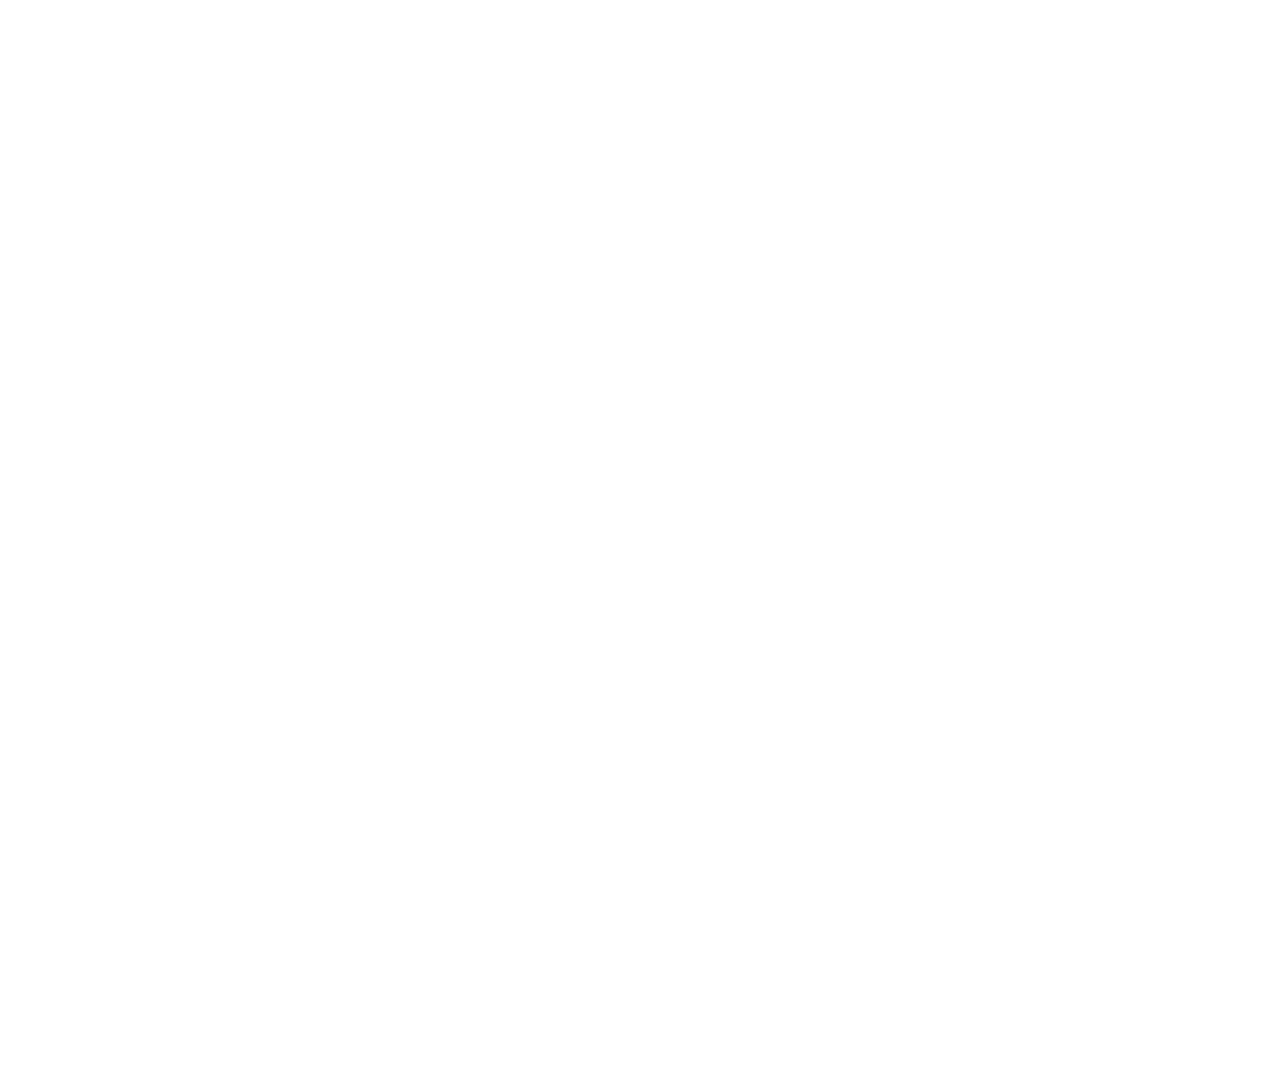
==== amplifier-roll/index.html @ 73123e7e "Initial commit amplifier-roll page" ====
<!DOCTYPE html>
<html lang="en">
<head>
    <meta charset="UTF-8">
    <meta name="viewport" content="width=device-width, initial-scale=1.0">
    <title>Amplifier Rolls</title>

    <link rel="stylesheet" href="style.css">
    <link rel="stylesheet" href="../_shared/utils.css">
</head>
<body>
    <video autoplay loop muted class="screen-position">
        <source src="static/amplifer-roll-bg.mp4">
    </video>
</body>
</html>
---- amplifier-roll/style.css ----
.bg-video {
    position: absolute;
    top: 0;
    left: 0;
    width: 1920px;
    height: 1080px;
}
---- _shared/utils.css ----
@font-face {
    font-family: "Torus";
    font-weight: 300;
    src: url("../fonts/Torus\ Light.otf");
}
@font-face {
    font-family: "Torus";
    font-weight: 400;
    src: url("../fonts/Torus\ Regular.otf");
}
@font-face {
    font-family: "Torus";
    font-weight: 700;
    src: url("../fonts/Torus\ Bold.otf");
}

.screen-position {
    position: absolute;
    top: 0;
    left: 0;
    width: 1920px;
    height: 1080px;
}
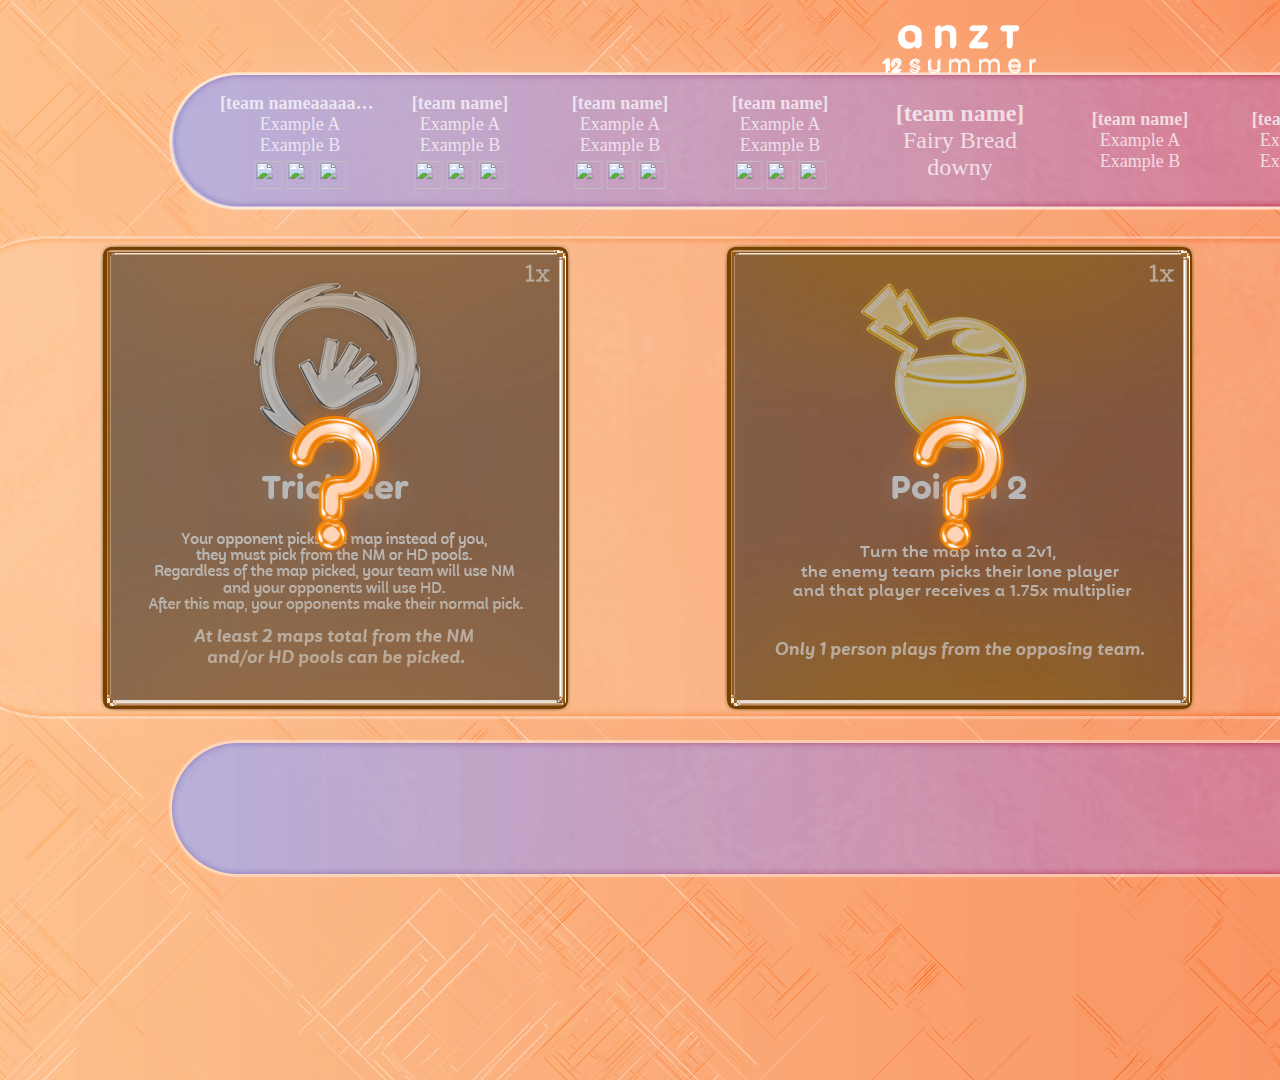
==== commit 48162da0: "Add team roll information and logo styling" ====
--- a/amplifier-roll/index.html
+++ b/amplifier-roll/index.html
@@ -12,5 +12,80 @@
     <video autoplay loop muted class="screen-position">
         <source src="static/amplifer-roll-bg.mp4">
     </video>
+
+    <div class="screen-position main">
+        <img class="logo" src="../_shared/assets/logo.png">
+
+        <div class="teamroll">
+            <img class="teamroll-bg" src="static/teamroll-bg.png">
+            <div class="teamroll-team-container">
+                <div class="team-info team-info-small">
+                    <div class="team-info-text team-name">[team nameaaaaaaaaaaaaa]</div>
+                    <div class="team-info-text player-name">Example A</div>
+                    <div class="team-info-text player-name">Example B</div>
+                    <div class="amplifier-icons">
+                        <img src="static/amplifier-icons/acc-dance.png">
+                        <img src="static/amplifier-icons/acc-dance.png">
+                        <img src="static/amplifier-icons/acc-dance.png">
+                    </div>
+                </div>
+                <div class="team-info team-info-small">
+                    <div class="team-info-text team-name">[team name]</div>
+                    <div class="team-info-text player-name">Example A</div>
+                    <div class="team-info-text player-name">Example B</div>
+                    <div class="amplifier-icons">
+                        <img src="static/amplifier-icons/acc-dance.png">
+                        <img src="static/amplifier-icons/acc-dance.png">
+                        <img src="static/amplifier-icons/acc-dance.png">
+                    </div>
+                </div>
+                <div class="team-info team-info-small">
+                    <div class="team-info-text team-name">[team name]</div>
+                    <div class="team-info-text player-name">Example A</div>
+                    <div class="team-info-text player-name">Example B</div>
+                    <div class="amplifier-icons">
+                        <img src="static/amplifier-icons/acc-dance.png">
+                        <img src="static/amplifier-icons/acc-dance.png">
+                        <img src="static/amplifier-icons/acc-dance.png">
+                    </div>
+                </div>
+                <div class="team-info team-info-small">
+                    <div class="team-info-text team-name">[team name]</div>
+                    <div class="team-info-text player-name">Example A</div>
+                    <div class="team-info-text player-name">Example B</div>
+                    <div class="amplifier-icons">
+                        <img src="static/amplifier-icons/acc-dance.png">
+                        <img src="static/amplifier-icons/acc-dance.png">
+                        <img src="static/amplifier-icons/acc-dance.png">
+                    </div>
+                </div>
+                <div class="team-info team-info-large">
+                    <div class="team-info-text team-name">[team name]</div>
+                    <div class="team-info-text player-name">Fairy Bread</div>
+                    <div class="team-info-text player-name">downy</div>
+                </div>
+                <div class="team-info team-info-small">
+                    <div class="team-info-text team-name">[team name]</div>
+                    <div class="team-info-text player-name">Example A</div>
+                    <div class="team-info-text player-name">Example B</div>
+                </div>
+                <div class="team-info team-info-small">
+                    <div class="team-info-text team-name">[team name]</div>
+                    <div class="team-info-text player-name">Example A</div>
+                    <div class="team-info-text player-name">Example B</div>
+                </div>
+                <div class="team-info team-info-small">
+                    <div class="team-info-text team-name">[team name]</div>
+                    <div class="team-info-text player-name">Example A</div>
+                    <div class="team-info-text player-name">Example B</div>
+                </div>
+                <div class="team-info team-info-small">
+                    <div class="team-info-text team-name">[team name]</div>
+                    <div class="team-info-text player-name">Example A</div>
+                    <div class="team-info-text player-name">Example B</div>
+                </div>
+            </div>
+        </div>
+    </div>
 </body>
 </html>--- a/amplifier-roll/style.css
+++ b/amplifier-roll/style.css
@@ -1,7 +1,76 @@
-.bg-video {
+/* Main Page */
+.main {
+    background-image: url("static/background.png")
+}
+
+/* Logo */
+.logo {
+    position: absolute;
+    top: 25px;
+    left: 50%;
+    transform: translateX(-50%);
+    width: 152px;
+}
+
+/* Team Roll */
+.teamroll {
+    position: absolute;
+    top: 68px;
+    left: 50%;
+    transform: translateX(-50%);
+    width: 1587px;
+    height: 145px;
+}
+/* Team Roll Team Container */
+.teamroll-team-container {
     position: absolute;
     top: 0;
     left: 0;
-    width: 1920px;
-    height: 1080px;
+    width: inherit;
+    height: inherit;
+    display: flex;
+    justify-content: center;
+    align-items: center;
+}
+/* Team Info */
+.team-info {
+    display: flex;
+    flex-direction: column;
+    justify-content: center;
+    align-items: center;
+    overflow: hidden;
+    white-space: nowrap;
+    text-overflow: ellipsis;
+}
+.team-info-small { width: 160px; }
+.team-info-large { width: 200px; }
+.team-info > * {
+    width: inherit;
+    overflow: hidden;
+    white-space: nowrap;
+    text-overflow: ellipsis;
+}
+/* Team Info Text */
+.team-info-text {
+    color: rgba(254, 254, 254, 0.729);
+    font-family: "Torus";
+    font-weight: 700;
+    text-align: center;
+}
+.team-info-small .team-info-text { font-size: 1.125rem; }
+.team-info-large .team-info-text { font-size: 1.5rem; }
+/* Player Name */
+.player-name {
+    font-weight: 400;
+}
+/* Amplfiier Icons */
+.amplifier-icons {
+    margin-top: 5px;
+    display: flex;
+    justify-content: center;
+}
+.amplifier-icons > * {
+    width: 28px;
+    height: 28px;
+    margin: 0 2px;
 }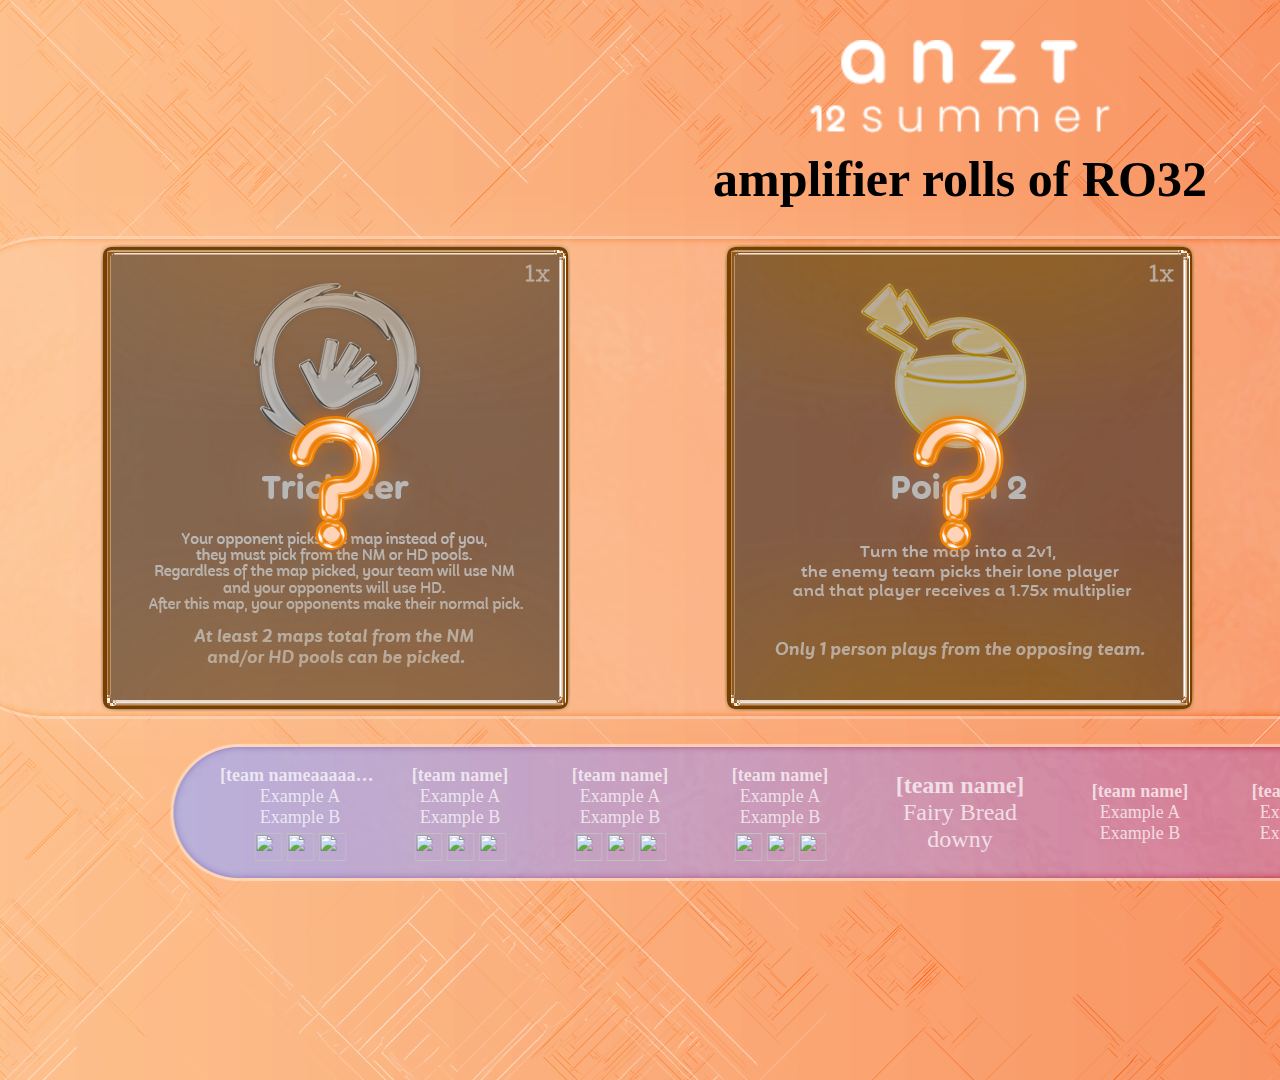
==== commit 78a1f0b3: "Update title and logo" ====
--- a/amplifier-roll/index.html
+++ b/amplifier-roll/index.html
@@ -15,7 +15,9 @@
 
     <div class="screen-position main">
         <img class="logo" src="../_shared/assets/logo.png">
-
+        <div class="title">amplifier rolls of RO32</div>
+        
+        <!-- Team Rolls -->
         <div class="teamroll">
             <img class="teamroll-bg" src="static/teamroll-bg.png">
             <div class="teamroll-team-container">
--- a/amplifier-roll/style.css
+++ b/amplifier-roll/style.css
@@ -1,21 +1,32 @@
 /* Main Page */
 .main {
-    background-image: url("static/background.png")
+    background-image: url("static/background.png");
+    font-family: "Torus";
 }
 
 /* Logo */
 .logo {
     position: absolute;
-    top: 25px;
+    top: 40px;
     left: 50%;
     transform: translateX(-50%);
-    width: 152px;
+    width: 300px;
+}
+
+/* Title */
+.title {
+    position: absolute;
+    top: 150px;
+    left: 50%;
+    transform: translateX(-50%);
+    font-size: 3.125rem;
+    font-weight: 700;
 }
 
 /* Team Roll */
 .teamroll {
     position: absolute;
-    top: 68px;
+    top: 740px;
     left: 50%;
     transform: translateX(-50%);
     width: 1587px;
@@ -53,7 +64,6 @@
 /* Team Info Text */
 .team-info-text {
     color: rgba(254, 254, 254, 0.729);
-    font-family: "Torus";
     font-weight: 700;
     text-align: center;
 }
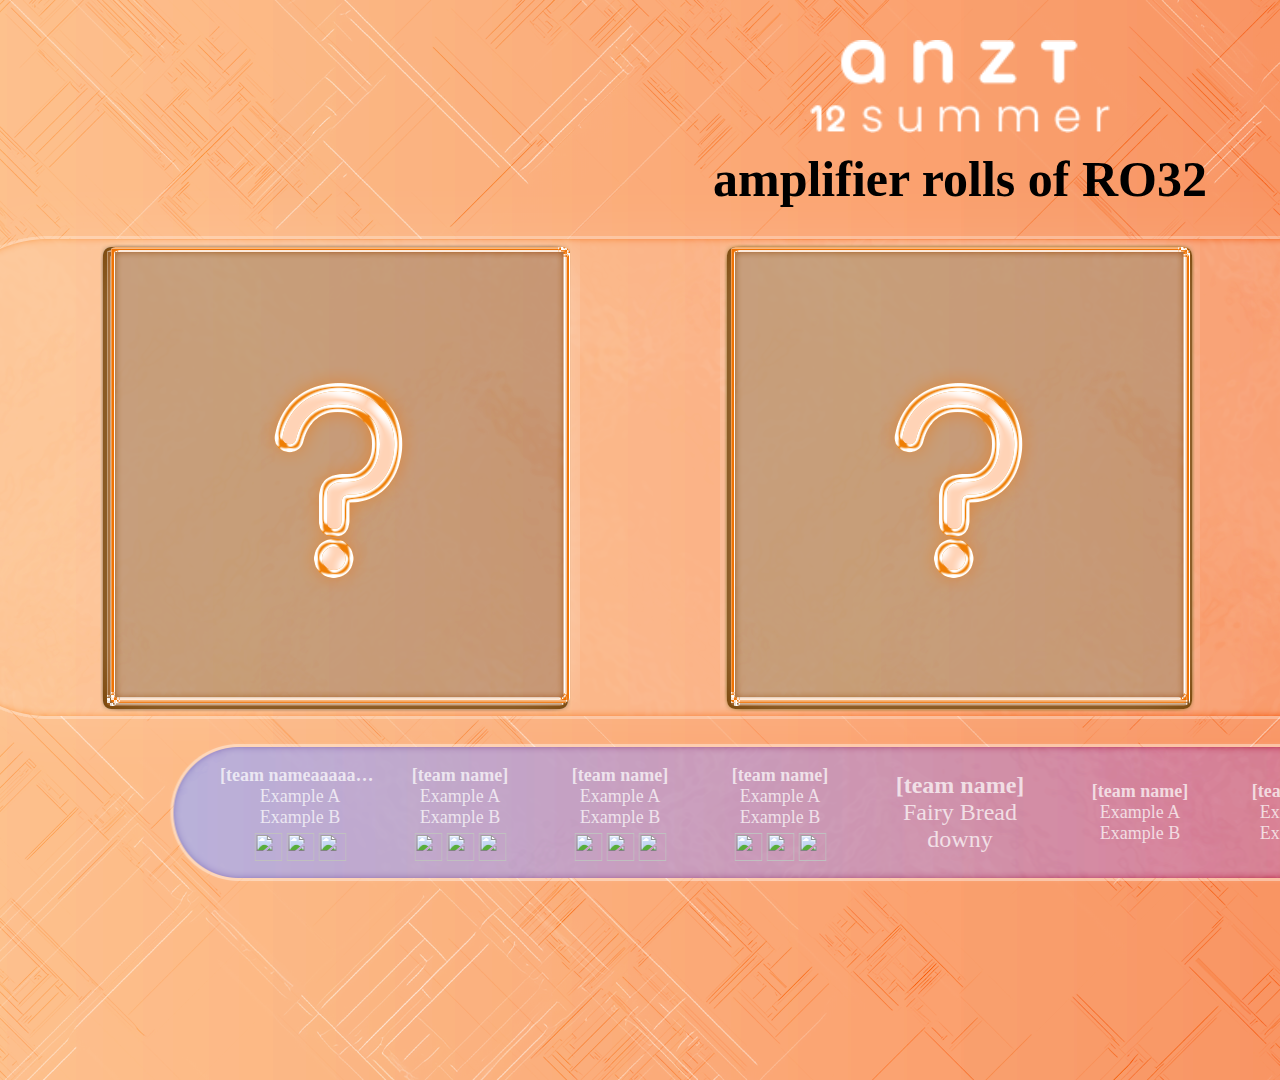
==== commit d54cd3b5: "Add tilings" ====
--- a/amplifier-roll/index.html
+++ b/amplifier-roll/index.html
@@ -16,6 +16,12 @@
     <div class="screen-position main">
         <img class="logo" src="../_shared/assets/logo.png">
         <div class="title">amplifier rolls of RO32</div>
+
+        <div class="reveal-tile-container">
+            <img class="reveal-tile" src="static/mystery-tiles/silver-mystery-tile.png">
+            <img class="reveal-tile" src="static/mystery-tiles/gold-mystery-tile.png">
+            <img class="reveal-tile" src="static/mystery-tiles/prismatic-mystery-tile.png">
+        </div>
         
         <!-- Team Rolls -->
         <div class="teamroll">
--- a/amplifier-roll/style.css
+++ b/amplifier-roll/style.css
@@ -21,6 +21,18 @@
     transform: translateX(-50%);
     font-size: 3.125rem;
     font-weight: 700;
+}
+
+/* Reveal Tiles */
+.reveal-tile-container {
+    width: inherit;
+    position: absolute;
+    top: 240px;
+    display: flex;
+    justify-content: center;
+}
+.reveal-tile {
+    margin: 0 70px;
 }
 
 /* Team Roll */
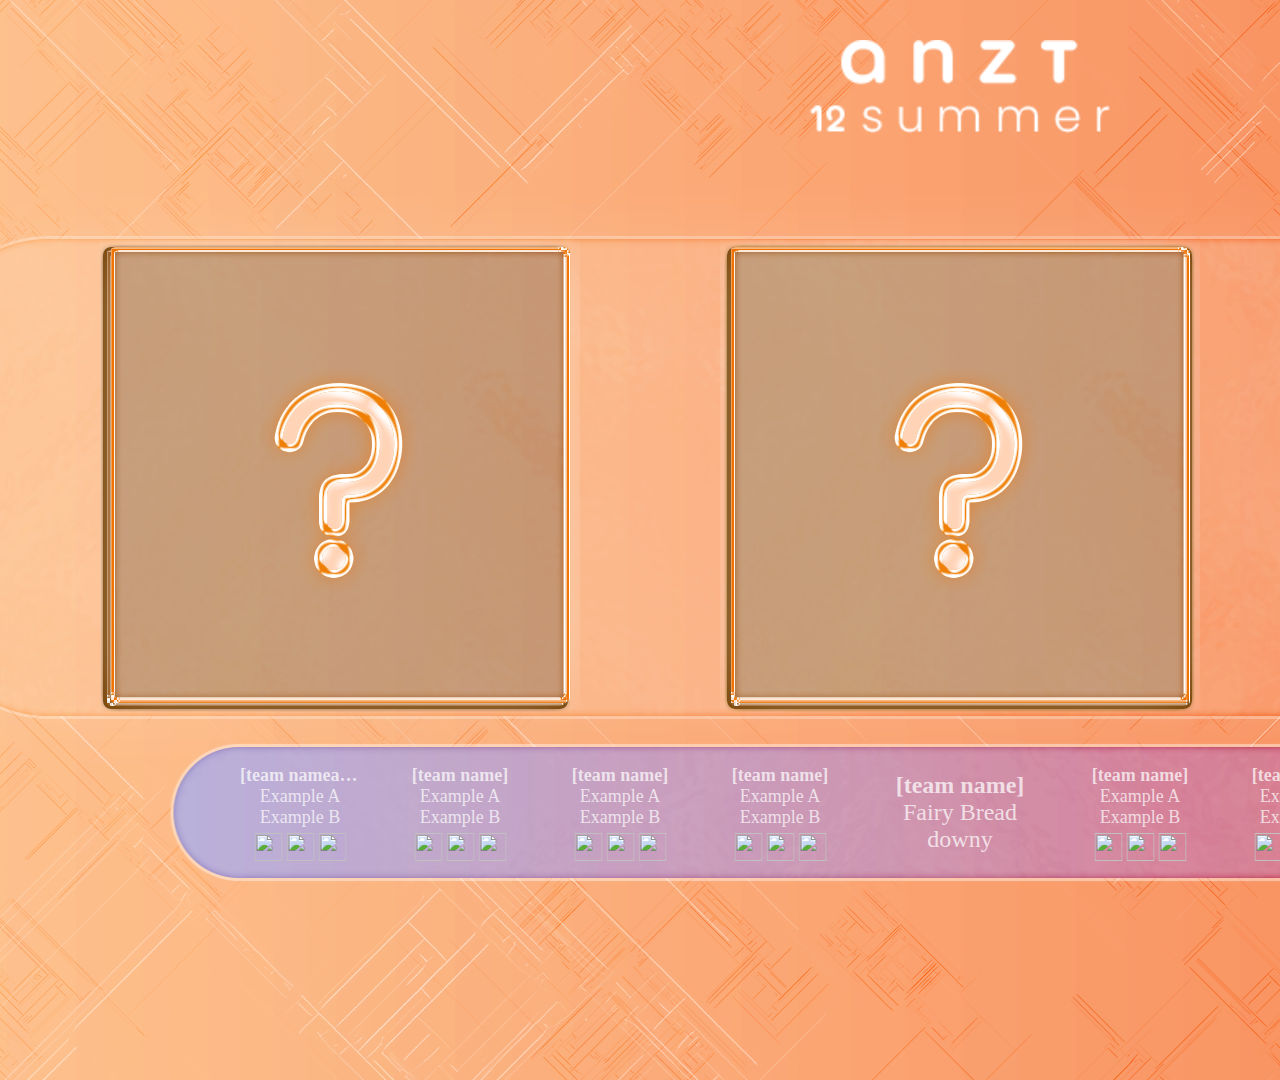
==== commit 2c142105: "Complete all amplifier rolls" ====
--- a/amplifier-roll/index.html
+++ b/amplifier-roll/index.html
@@ -15,9 +15,9 @@
 
     <div class="screen-position main">
         <img class="logo" src="../_shared/assets/logo.png">
-        <div class="title">amplifier rolls of RO32</div>
+        <div id="title"></div>
 
-        <div class="reveal-tile-container">
+        <div id="reveal-tile-container">
             <img class="reveal-tile" src="static/mystery-tiles/silver-mystery-tile.png">
             <img class="reveal-tile" src="static/mystery-tiles/gold-mystery-tile.png">
             <img class="reveal-tile" src="static/mystery-tiles/prismatic-mystery-tile.png">
@@ -26,7 +26,7 @@
         <!-- Team Rolls -->
         <div class="teamroll">
             <img class="teamroll-bg" src="static/teamroll-bg.png">
-            <div class="teamroll-team-container">
+            <div id="teamroll-team-container">
                 <div class="team-info team-info-small">
                     <div class="team-info-text team-name">[team nameaaaaaaaaaaaaa]</div>
                     <div class="team-info-text player-name">Example A</div>
@@ -76,24 +76,52 @@
                     <div class="team-info-text team-name">[team name]</div>
                     <div class="team-info-text player-name">Example A</div>
                     <div class="team-info-text player-name">Example B</div>
+                    <div class="amplifier-icons">
+                        <img src="static/amplifier-icons/acc-dance.png">
+                        <img src="static/amplifier-icons/acc-dance.png">
+                        <img src="static/amplifier-icons/acc-dance.png">
+                    </div>
                 </div>
                 <div class="team-info team-info-small">
                     <div class="team-info-text team-name">[team name]</div>
                     <div class="team-info-text player-name">Example A</div>
                     <div class="team-info-text player-name">Example B</div>
+                    <div class="amplifier-icons">
+                        <img src="static/amplifier-icons/acc-dance.png">
+                        <img src="static/amplifier-icons/acc-dance.png">
+                        <img src="static/amplifier-icons/acc-dance.png">
+                    </div>
                 </div>
                 <div class="team-info team-info-small">
                     <div class="team-info-text team-name">[team name]</div>
                     <div class="team-info-text player-name">Example A</div>
                     <div class="team-info-text player-name">Example B</div>
+                    <div class="amplifier-icons">
+                        <img src="static/amplifier-icons/acc-dance.png">
+                        <img src="static/amplifier-icons/acc-dance.png">
+                        <img src="static/amplifier-icons/acc-dance.png">
+                    </div>
                 </div>
                 <div class="team-info team-info-small">
                     <div class="team-info-text team-name">[team name]</div>
                     <div class="team-info-text player-name">Example A</div>
                     <div class="team-info-text player-name">Example B</div>
+                    <div class="amplifier-icons">
+                        <img src="static/amplifier-icons/acc-dance.png">
+                        <img src="static/amplifier-icons/acc-dance.png">
+                        <img src="static/amplifier-icons/acc-dance.png">
+                    </div>
                 </div>
             </div>
         </div>
     </div>
+
+    <div class="sidebar">
+        <button class="sidebar-button" onclick="rollAmplifiers()">Roll Amplifiers</button>
+        <button class="sidebar-button" onclick="showNextTeam()">Next Team</button>
+        <button class="sidebar-button" onclick="showPreviousTeam()">Previous Team</button>
+    </div>
+
+    <script src="index.js"></script>
 </body>
 </html>--- a/amplifier-roll/style.css
+++ b/amplifier-roll/style.css
@@ -14,7 +14,7 @@
 }
 
 /* Title */
-.title {
+#title {
     position: absolute;
     top: 150px;
     left: 50%;
@@ -24,7 +24,7 @@
 }
 
 /* Reveal Tiles */
-.reveal-tile-container {
+#reveal-tile-container {
     width: inherit;
     position: absolute;
     top: 240px;
@@ -45,7 +45,7 @@
     height: 145px;
 }
 /* Team Roll Team Container */
-.teamroll-team-container {
+#teamroll-team-container {
     position: absolute;
     top: 0;
     left: 0;
@@ -64,9 +64,14 @@
     overflow: hidden;
     white-space: nowrap;
     text-overflow: ellipsis;
+    margin: 0 20px;
 }
-.team-info-small { width: 160px; }
-.team-info-large { width: 200px; }
+.team-info-small { 
+    width: 120px; 
+}
+.team-info-large { 
+    width: 160px; 
+}
 .team-info > * {
     width: inherit;
     overflow: hidden;
@@ -95,4 +100,29 @@
     width: 28px;
     height: 28px;
     margin: 0 2px;
+}
+
+/* Side Bar */
+.sidebar {
+    position: absolute;
+    left: 1920px;
+    top: 0;
+    width: 250px;
+    height: 1080px;
+    background-color: #F77141;
+}
+/* Button */
+.sidebar-button {
+    margin: 20px 20px 0 20px;
+    width: 200px;
+    height: 50px;
+    border: 5px solid white;
+    background-color: transparent;
+    color: white;
+    font-size: 1.5rem;
+    cursor: pointer;
+}
+.sidebar-button:active {
+    background-color: white;
+    color: black;
 }